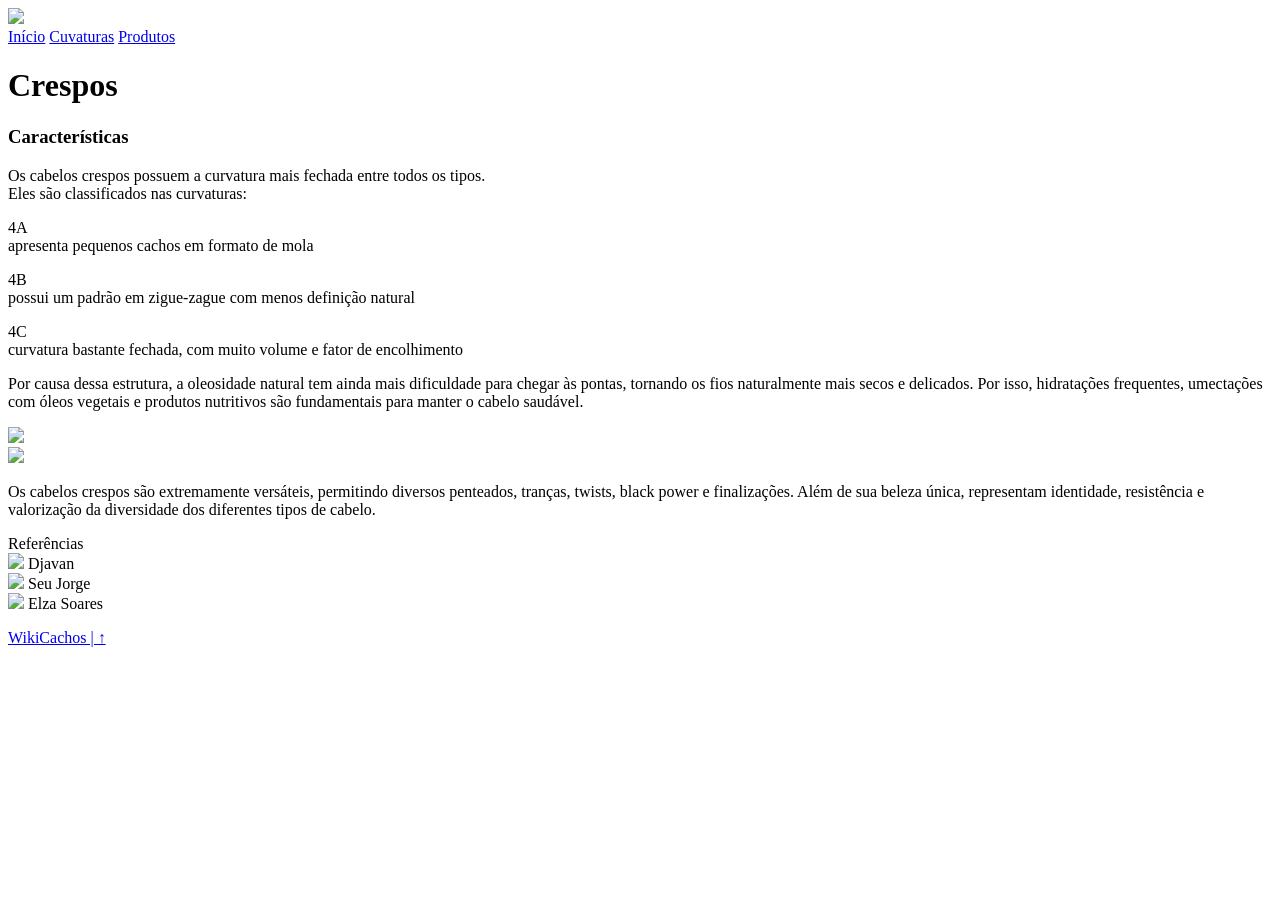
==== crespos.html @ 711d0726 "Add files via upload" ====
<!DOCTYPE html>
<html lang="pt-br">
<head>
    <meta charset="UTF-8">
    <title>| Crespos WC </title>
    <link rel="stylesheet" href="./css/style_crespos.css">
    <link rel="shortcut icon" type="imagex/png" href="./imagens/img_wc/icone_WC.png">
</head>
<body>
    <header class="header">

        <div class="cabecalho">
            <div class="icone_wc" id="topo">

                <a href="./home_wc.html"> <img src="./imagens/img_wc/wikicachos_logo.png"> </a>

            </div>
            <div class="links">

                <a href="home_wc.html#topo" class="item_link">Início</a>
                <a href="home_wc.html#curvaturas" class="item_link">Cuvaturas</a>
                <a href="produtos_wc.html" class="item_link">Produtos</a>

            </div>
        </div>

    </header>

    <main class="container_principal">
        <div class="titulo_pagina"> 
            <h1 class="titulo">
                Crespos
            </h1> 
        </div> 

        <div class="titulo_caracteristicas"> 
            <h3>
                Características
            </h3> 
        </div>

        <div class="texto_caracteristicas"> 
            <p>
                Os cabelos crespos possuem a curvatura mais fechada entre todos os tipos. <br>
                Eles são classificados nas curvaturas:
            </p> 
        </div>

        <div class="curvaturas">
            
            <div class="curvatura_4a">
                <p>
                    <span class="tipo_curvatura">4A</span> <br> apresenta pequenos cachos em formato de mola
                </p>
            </div>

            <div class="curvatura_4b">
                <p>
                    <span class="tipo_curvatura">4B</span> <br> possui um padrão em zigue-zague com menos definição natural
                </p>
            </div>
            
            <div class="curvatura_4c">
                <p>
                    <span class="tipo_curvatura">4C</span> <br>curvatura bastante fechada, com muito volume e fator de encolhimento
                </p>
            </div>
        </div>

        <div class="bloco_txt1">
            <div class="texto_1">
                <p>
                    Por causa dessa estrutura, a oleosidade natural tem ainda mais dificuldade para chegar às pontas, tornando os fios naturalmente mais secos e delicados. Por isso, hidratações frequentes, umectações com óleos vegetais e produtos nutritivos são fundamentais para manter o cabelo saudável.  
                </p>
            </div>

            <div class="texto_1_img">
                <img src="./imagens/img_crespos/crespo01.jpeg">
            </div>
        </div>

        <div class="bloco_txt2">
            <div class="texto_2_img">
                <img src="./imagens/img_crespos/crespo02.jpeg">
            </div>
            
            <div class="texto_2">
                <p>
                      Os cabelos crespos são extremamente versáteis, permitindo diversos penteados, tranças, twists, black power e finalizações. Além de sua beleza única, representam identidade, resistência e valorização da diversidade dos diferentes tipos de cabelo. 
                </p>
            </div>
            
            
        </div>
    </main>
    
    <section class="container_refs">
        <div class="titulo">
            Referências
        </div>

        <div class="item_refs">
            <div class="ref">
                <img src="./imagens/img_crespos/refs-masc/djavan.jpg"> Djavan
            </div>

            <div class="ref">
                <img src="./imagens/img_crespos/refs-masc/seujorge.jpg"> Seu Jorge
            </div>

            <div class="ref">
                <img src="./imagens/img_crespos/refs-fem/elzasoares.jpeg"> Elza Soares
            </div>
        </div>
    </section>

    <footer class="rodape">

        <p>
            <a href="#topo" class="voltatopo">WikiCachos | ↑</a>
        </p>
    </footer>
    
</body>
</html>
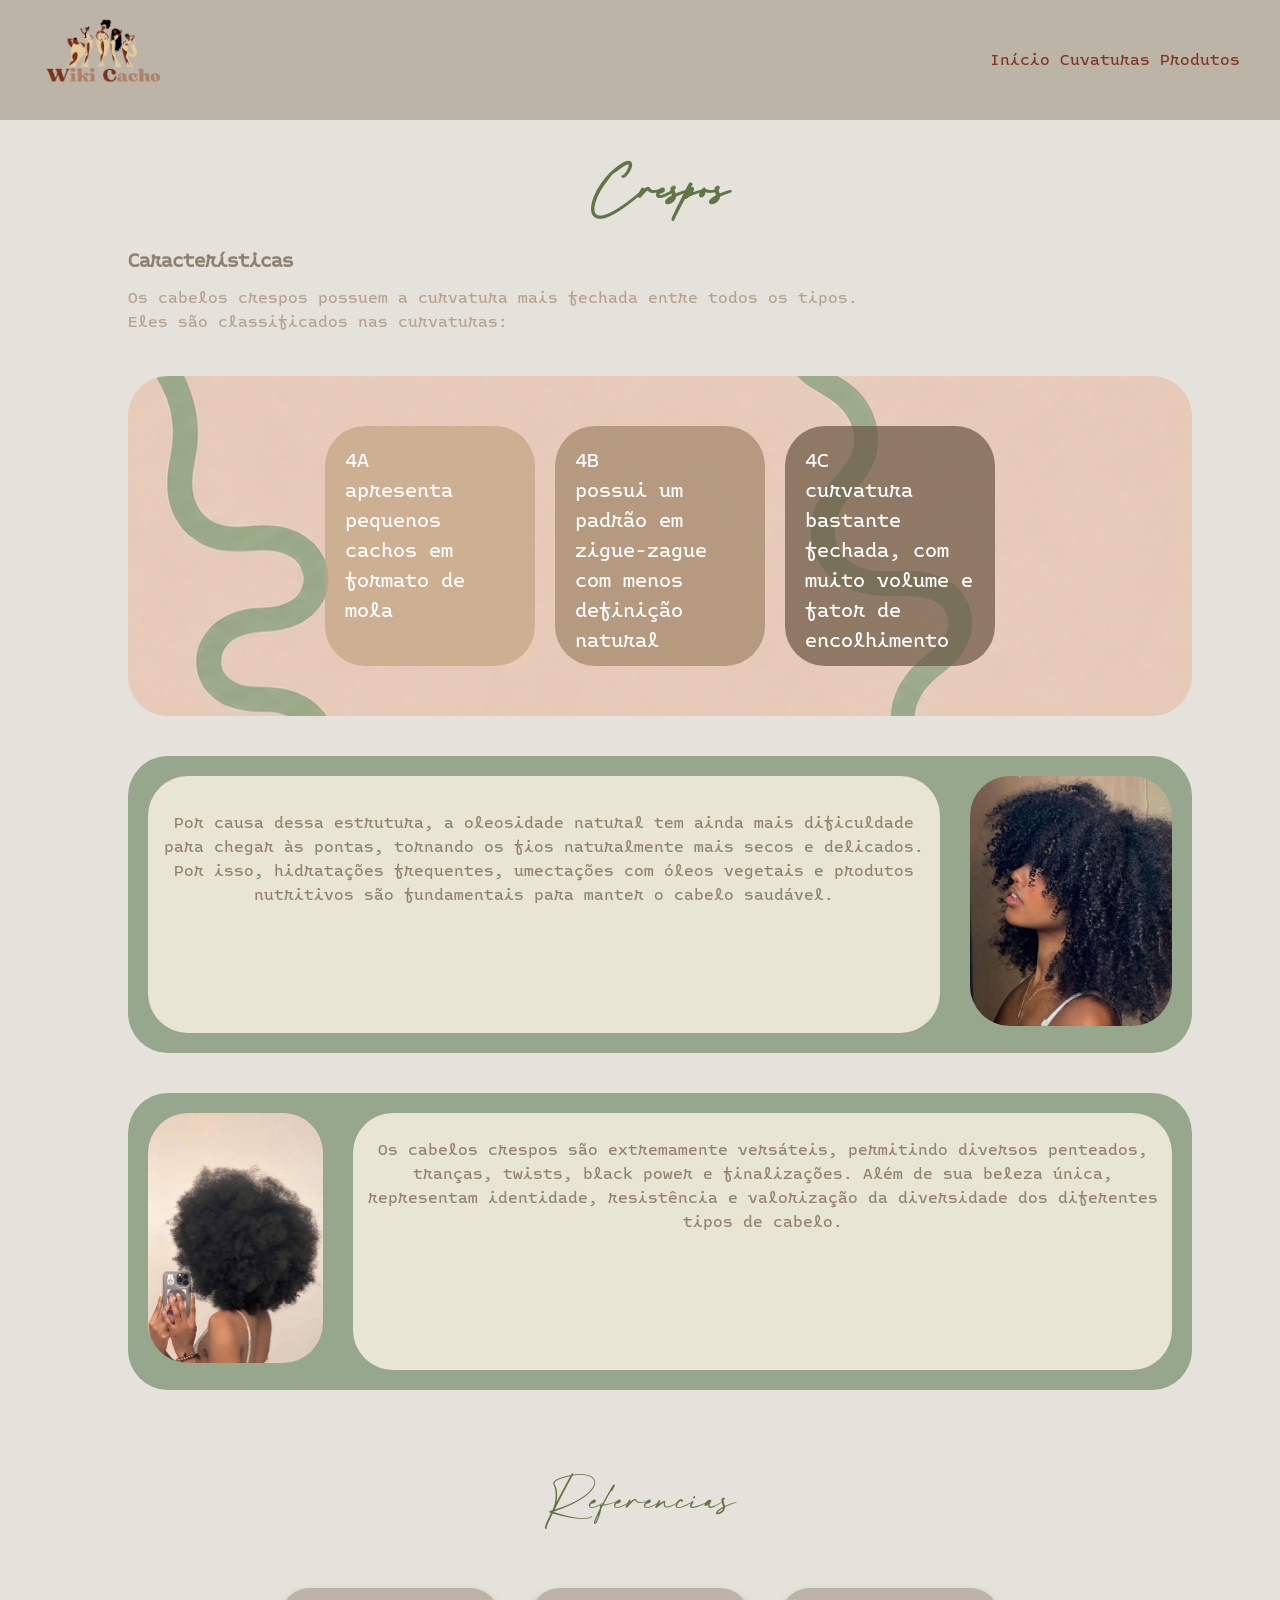
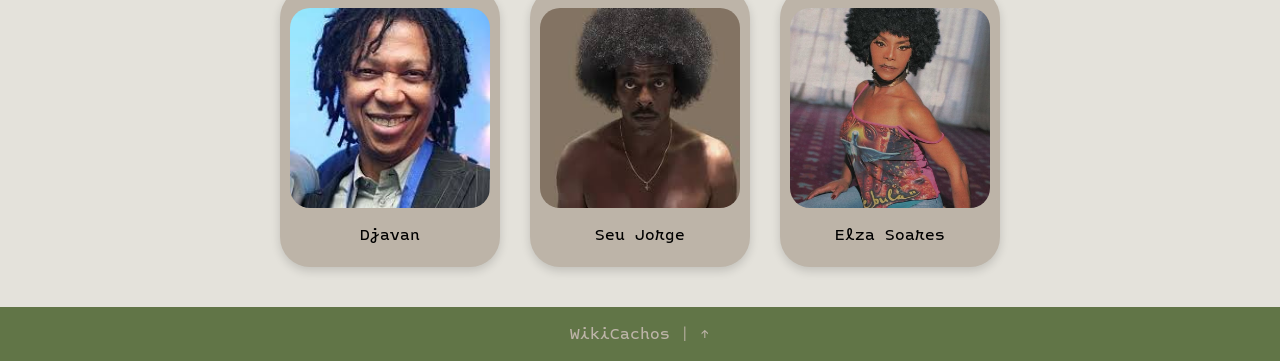
==== commit 4ba5c8d7: "organixamento" ====
--- a/crespos.html
+++ b/crespos.html
@@ -12,13 +12,13 @@
         <div class="cabecalho">
             <div class="icone_wc" id="topo">
 
-                <a href="./home_wc.html"> <img src="./imagens/img_wc/wikicachos_logo.png"> </a>
+                <a href="./index.html"> <img src="./imagens/img_wc/wikicachos_logo.png"> </a>
 
             </div>
             <div class="links">
 
-                <a href="home_wc.html#topo" class="item_link">Início</a>
-                <a href="home_wc.html#curvaturas" class="item_link">Cuvaturas</a>
+                <a href="index.html#topo" class="item_link">Início</a>
+                <a href="index.html#curvaturas" class="item_link">Cuvaturas</a>
                 <a href="produtos_wc.html" class="item_link">Produtos</a>
 
             </div>
--- a/css/style_crespos.css
+++ b/css/style_crespos.css
@@ -0,0 +1,319 @@
+@font-face {
+    font-family: 'monotalic';
+    src: url(../fontes/monotalic-regular.ttf)
+}
+
+@font-face {
+    font-family: 'perfectgirl';
+    src: url(../fontes/PerfectGirl-Script.ttf);
+}
+
+*{
+    margin: 0;
+}
+
+body {
+    background-color: #e4e2db;
+    font-family: 'monotalic';
+}
+
+.cabecalho {
+    display: flex;
+
+    width: 100%;
+    height: 120px;
+    background-color: rgb(189, 180, 168);
+    justify-content: space-between;
+    align-items: center;
+}
+
+.icone_wc {
+    display: flex;
+    justify-content: center;
+    width: 10vw;
+    height: 120px;
+    padding: 0 40px;
+}
+
+.icone_wc img {
+    height: 100%;
+}
+
+.links {
+    padding: 0 40px;
+}
+
+.links a {
+    text-decoration: none;
+    color: rgb(128, 53, 34);
+}
+
+.item_link:hover {
+    color: rgb(32, 90, 61);
+    padding-bottom: 8px;
+    border-bottom: 1px solid rgb(32, 90, 61);
+
+}
+
+.container_principal {
+    display: grid;
+    grid-template-columns: 1fr 1fr 1fr;
+    grid-template-rows: 
+    auto
+     minmax(30px,auto) 
+     minmax(100px,auto) 
+     minmax(60px, auto) 
+     minmax(80px,auto)
+     minmax(80px,auto);
+
+    width: 80vw;
+    margin: 0 auto;
+}
+
+.titulo_pagina {
+    grid-column: 1 / 4;
+    grid-row: 1 / 2;
+
+}
+
+.titulo {
+    font-family: 'perfectgirl';
+    font-size: 50px;
+    text-align: center;
+    margin-top: 40px;
+    margin-bottom: 20px;
+    color: rgb(97, 117, 71);
+}
+
+.titulo_caracteristicas {
+    grid-column: 1 / 4;
+    grid-row: 2 / 3;
+
+    color: rgba(107, 88, 67, 0.705);
+    margin-top: 10px;
+}
+
+.texto_caracteristicas {
+    grid-column: 1 / 4;
+    grid-row: 3 / 4;
+
+    color: rgba(155, 129, 99, 0.651);
+    margin-top: 10px;
+    margin-bottom: 20px;
+}
+
+.curvaturas {
+    grid-column: 1 / 4;
+    grid-row: 4 / 5;
+    display: flex;
+
+    gap: 20px;
+    flex-wrap: wrap;
+    justify-content: center;
+    background-image: url(../imagens/img_wc/fundo_verdinhho2.png);
+    border-radius: 40px;
+    padding: 50px;
+    color: white;
+    font-size: 20px;
+}
+
+.tipo_curvatura {
+    font-size: 20px;
+} 
+
+.curvatura_4a {
+    grid-column: 1 / 2;
+    grid-row: 4 / 5;
+
+    width: 170px;
+    height: 200px;
+    background-color: rgba(194, 165, 131, 0.705);
+    padding: 20px;
+    border-radius: 40px;
+}
+
+.curvatura_4b {
+    grid-column: 2 / 3;
+    grid-row: 4 / 5;
+
+    width: 170px;
+    height: 200px;
+    background-color: rgba(155, 129, 99, 0.651);
+    padding: 20px;
+    border-radius: 40px;
+}
+
+.curvatura_4c {
+    grid-column: 3 / 4;
+    grid-row: 4 / 5;
+
+    width: 170px;
+    height: 200px;
+    background-color: rgba(107, 88, 67, 0.705);
+    padding: 20px;
+    border-radius: 40px;
+}
+
+.bloco_txt1 {
+    grid-column: 1 / 4;
+    grid-row: 5 / 6;
+
+    display: flex;
+    justify-content: space-between;
+    gap: 30px;
+
+    color: rgba(107, 88, 67, 0.705);
+    background-color: #96a78d;
+    border-radius: 40px;
+
+    width: 80vw;
+    height: auto;
+
+    padding: 20px;
+    margin-top: 40px;
+
+    text-align: center;
+
+}
+
+.texto_1 {
+    grid-column: 1 / 3;
+    grid-row:  5 / 6;
+
+    border-radius: 40px;
+    padding: 10px;
+    background-color: #e9e5d4;
+}
+
+.texto_1 p {
+    margin-top: 25px;
+
+}
+
+.texto_1_img {
+    grid-column: 3 / 4;
+    grid-row: 5 / 6;
+    
+    
+}
+
+.texto_1_img img {
+    height: 250px;
+    border-radius: 40px;
+}
+
+.bloco_txt2 {
+    grid-column: 1 / 4;
+    grid-row: 6 / 7;
+
+    display: flex;
+    justify-content: space-between;
+    gap: 30px;
+
+    color: rgba(107, 88, 67, 0.705);
+    background-color: #96a78d;
+    border-radius: 40px;
+
+    width: 80vw;
+    height: auto;
+
+    padding: 20px;
+    margin-top: 40px;
+
+    text-align: center;
+}
+
+.texto_2_img {
+    grid-column: 1 / 2;
+    grid-row: 6 / 7;
+    
+}
+
+.texto_2_img img {
+    height: 250px;
+    border-radius: 40px;
+}
+
+.texto_2 {
+    grid-column: 2 / 4;
+    grid-row: 6 / 7;
+
+    border-radius: 40px;
+    padding: 10px;
+    background-color: #e9e5d4;
+}
+
+.texto_2 p {
+    margin-top: 15px;
+
+}
+
+.container_refs {
+    display: grid;
+    grid-template-columns: 1fr;
+    grid-template-rows: auto;
+
+    width: 80vw;
+    margin: 0 auto;
+    margin-top: 40px;
+}
+
+.item_refs {
+    display: flex;
+    justify-content: center;
+    align-items: stretch;
+    gap: 30px;
+    flex-wrap: wrap;
+
+    margin: 40px auto;
+}
+
+.ref {
+    display: flex;
+    flex-direction: column;
+    align-items: center;
+
+    width: 180px;
+    padding: 20px;
+
+    background-color: rgb(189, 180, 168);
+    border-radius: 30px;
+
+    text-align: center;
+
+    box-shadow: 0 4px 10px rgba(0,0,0,.15);
+
+    transition: .3s;
+}
+
+.ref:hover {
+    transform: translateY(-5px);
+}
+
+.ref img {
+    width: 200px;
+    height: 200px;
+
+    object-fit: cover;
+
+    border-radius: 20px;
+
+    margin-bottom: 15px;
+}
+
+.ref p {
+    font-size: 18px;
+    color: rgba(107, 88, 67, 0.9);
+}
+
+.rodape {
+    background-color: rgb(97, 117, 71);
+    color: rgb(194, 165, 131);
+    text-align: center;
+    padding: 15px;
+}
+
+.voltatopo {
+    color: rgb(189, 180, 168);
+    text-decoration: none;
+}
